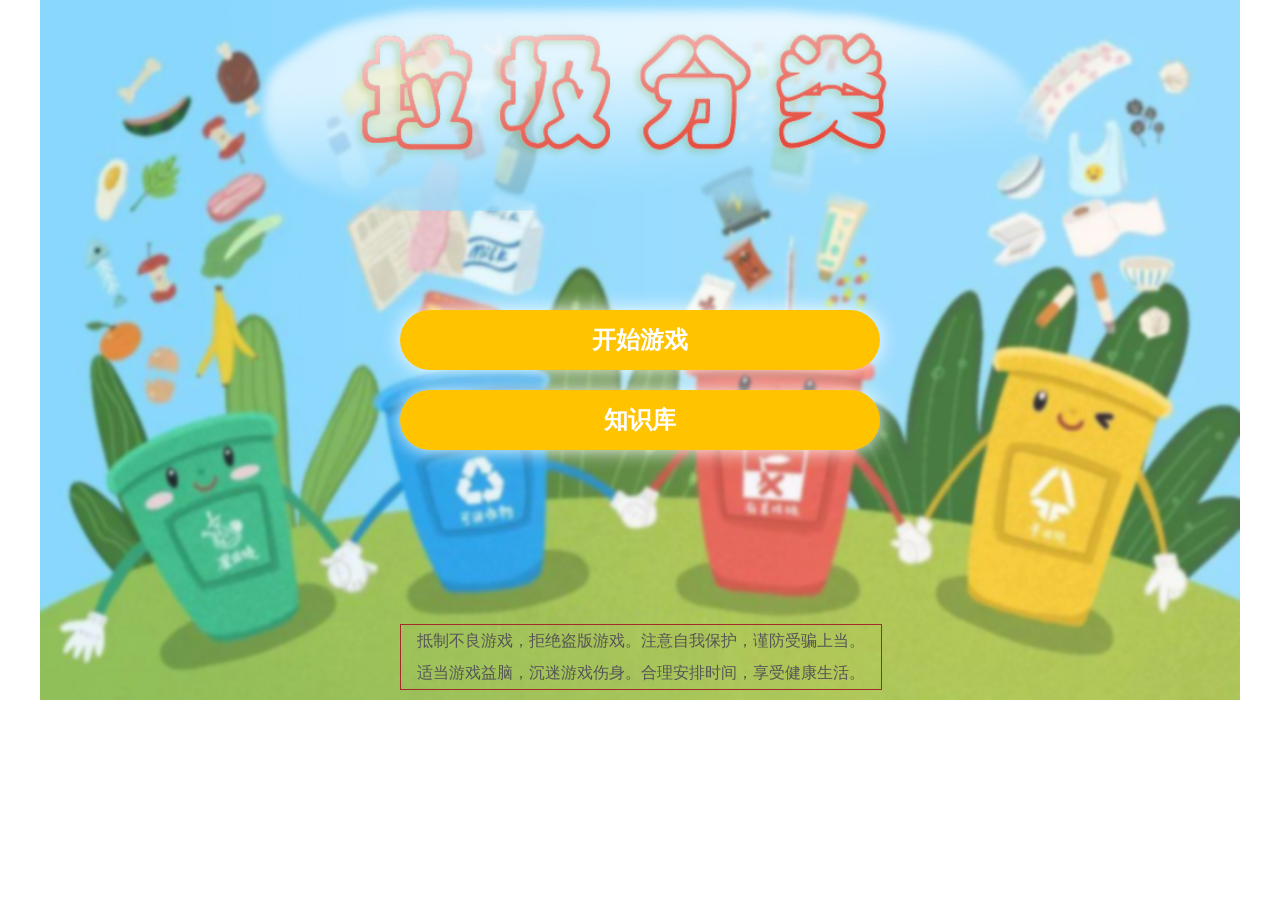
==== index.html @ ce2de185 "Initial Commit" ====
<!DOCTYPE html>
<html>
	<head>
		<meta charset="utf-8">
		<title></title>
		<link rel="stylesheet" type="text/css" href="css/style.css" />
	</head>
	<body>
		<!-- 开始界面 -->
		<div class="container">
			<div class="p1">
				<!-- <div class="title">标题</div> -->
				<div class="btn-group">
					<a href="game.html"><button>开始游戏</button></a>
					<a href="zsk.html"><button>知识库</button></a>
				</div>
				<div class="info">
					抵制不良游戏，拒绝盗版游戏。注意自我保护，谨防受骗上当。<br />
					适当游戏益脑，沉迷游戏伤身。合理安排时间，享受健康生活。
				</div>
			</div>

			<div class="p2">
				<!-- <div class="left">
					<div>可回收</div>
					<div>厨余垃圾</div>
					<div>有害垃圾</div>
					<div>其他垃圾</div>
				</div>
				<div class="right"></div> -->
			</div>
		</div>

	</body>
</html>
---- css/style.css ----
* {
	margin: 0;
	padding: 0;
}

.container {
	width: 1200px;
	height: 700px;
	background: #f5f5f5;
	margin: 0 auto;
	text-align: center;
	position: relative;
	background: url(../img/bg1.jpg);
	background-size: 100% 100%;
}

.title {
	font-size: 80px;
	line-height: 200px;
	font-family: '宋体';
	color: brown;
}

.p1 {
	padding-top: 300px;
}

.btn-group {
	width: 40%;
	margin: 0 auto;
}

.btn-group button {
	width: 100%;
	height: 60px;
	font-weight: 600;
	font-size: 24px;
	box-shadow: 0px 0px 20px #fff;
	margin: 10px 0;
	background: #ffc300;
	border: none;
	border-radius: 100px;
	color: white;
	outline: none;
}

.info {
	position: absolute;
	bottom: 0;
	width: 40%;
	left: 30%;
	line-height: 2;
	color: #555;
	text-align: center;
	border: 1px solid #A52A2A;
	bottom: 10px;
}

/* 知识库页面 */
.zsk {
	display: flex;
	background: url(../img/bg12.jpg);
	background-size: cover;
}

.left {
	width: 20%;
	height: 100%;
	display: flex;
	flex-direction: column;
	justify-content: space-between;
}

.left div {
	font-size: 30px;
	border: 1px solid #b6b6b6;
	flex: 1;
	background: #ff2b18;
	color: white;
	font-weight: 600;
	display: flex;
	align-items: center;
	justify-content: center;
	cursor: pointer;
	/* 居中 */
}

.right {
	flex: 1;
	background: url(../img/bg2.jpg.png) no-repeat center;
	background-size: 100% 100%;
	padding: 9% 15%;
	font-size: 20px;
	font-family: '华文彩云';
	color: #CC5E20;
	line-height: 2;
	font-weight: 600;
}

.right .title {
	color: #318C49;
	line-height: 1;
}

.back {
	position: absolute;
	right: 5%;
	bottom: 5%;
	text-decoration: none;
}

.back:hover {
	color: firebrick;
}

.p1-cont {
	color: white;
	font-size: 40px;

	width: 80%;
	margin: 0 auto;
	display: flex;
	justify-content: space-between;
}

.p1-cont div {
	margin: 10px;
	line-height: 180px;
	background: #ffffff77;
	cursor: pointer;
	flex: 1;
}

.p1-cont div:hover {
	color: #000000;
	background: #00000017;
}

.p1-cont .star {
	line-height: 40px;
	background: none;
}

.game-cont {
	position: absolute;
	width: 100%;
	height: 100%;
	top: 0;
	background: url(../img/cd.jpg);
	overflow: hidden;
	display: none;
	-webkit-user-select: none;
	-moz-user-select: none;
	-ms-user-select: none;
	user-select: none;
}

@keyframes bgmove {
	from {
		background-position: 0 0;
	}

	to {
		background-position: 100% 100%;
	}
}

.lj-box {
	position: absolute;
	/* animation: 30s bgmove linear; */
	/* background: #00000033; */

}

.lj-box img {
	border: none;
	outline: none;
}

.bar {
	display: flex;
	/* background: #bbb; */
	justify-content: space-around;
	color: white;
	line-height: 40px;
	font-size: 20px;
	font-weight: 600;
	text-shadow: 1px 1px 5px #000;
	z-index: 100000;
	position: absolute;
	top: 0;
	left: 0;
	width: 100%;
}

.hides::before {
	content: '';
	position: fixed;
	z-index: -1;
	width: 100%;
	height: 100%;
	background: #ffffff22;
	display: inline-block;
	left: 0;
	top: 0;
}

.bar div {
	cursor: pointer;
}

.fail-box {
	background: #fff;
	position: absolute;
	width: 50%;
	left: 25%;
	height: 50%;
	top: 25%;
	z-index: 1000000;
	border: 5px solid #1187C4;
	font-size: 24px;
	color: orangered;
	display: none;
	flex-direction: column;
	align-items: center;
	justify-content: center;
	line-height: 2;
}

.fail-box img {
	width: 100px;
}

.fail-box::before {
	content: '';
	position: fixed;
	z-index: -1;
	width: 100%;
	height: 100%;
	background: #ffffff22;
	display: inline-block;
	left: 0;
	top: 0;
}

.fail-box button {
	width: 40%;
	height: 40px;
	background-color: #1187C4;
	border: none;
	color: white;
}

.star {
	display: flex;
}

.star img {
	width: 30%;
}

.stop-btn img {
	width: 50px;
	vertical-align: middle;
}
.case img{
	width: 120px;
}
.lj-box div{
	background-size: 100% 100%;
}
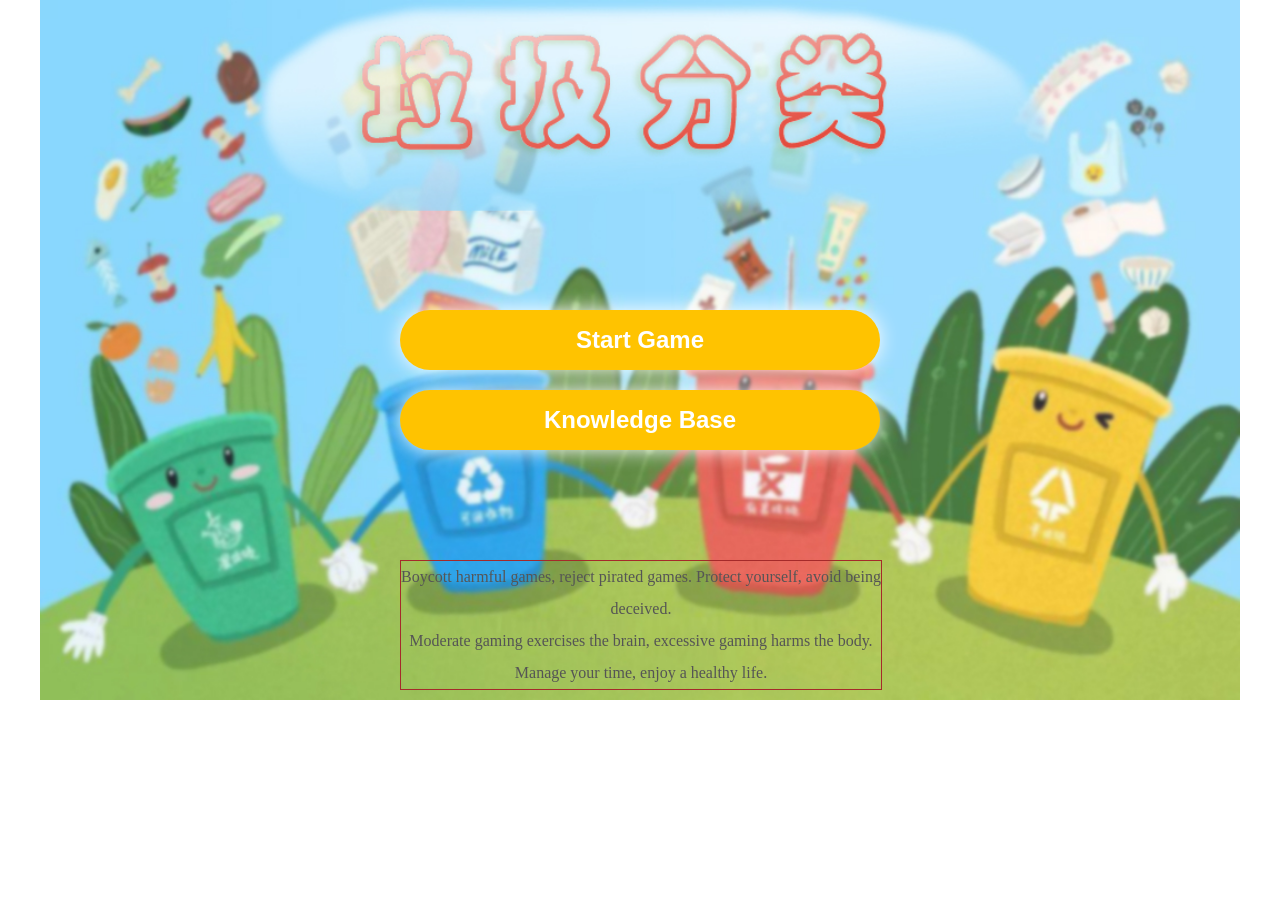
==== commit 00006618: "i18n: Localize main menu and level selection to English" ====
--- a/index.html
+++ b/index.html
@@ -11,12 +11,12 @@
 			<div class="p1">
 				<!-- <div class="title">标题</div> -->
 				<div class="btn-group">
-					<a href="game.html"><button>开始游戏</button></a>
-					<a href="zsk.html"><button>知识库</button></a>
+					<a href="game.html"><button>Start Game</button></a>
+					<a href="zsk.html"><button>Knowledge Base</button></a>
 				</div>
 				<div class="info">
-					抵制不良游戏，拒绝盗版游戏。注意自我保护，谨防受骗上当。<br />
-					适当游戏益脑，沉迷游戏伤身。合理安排时间，享受健康生活。
+					Boycott harmful games, reject pirated games. Protect yourself, avoid being deceived.<br />
+					Moderate gaming exercises the brain, excessive gaming harms the body. Manage your time, enjoy a healthy life.
 				</div>
 			</div>
 
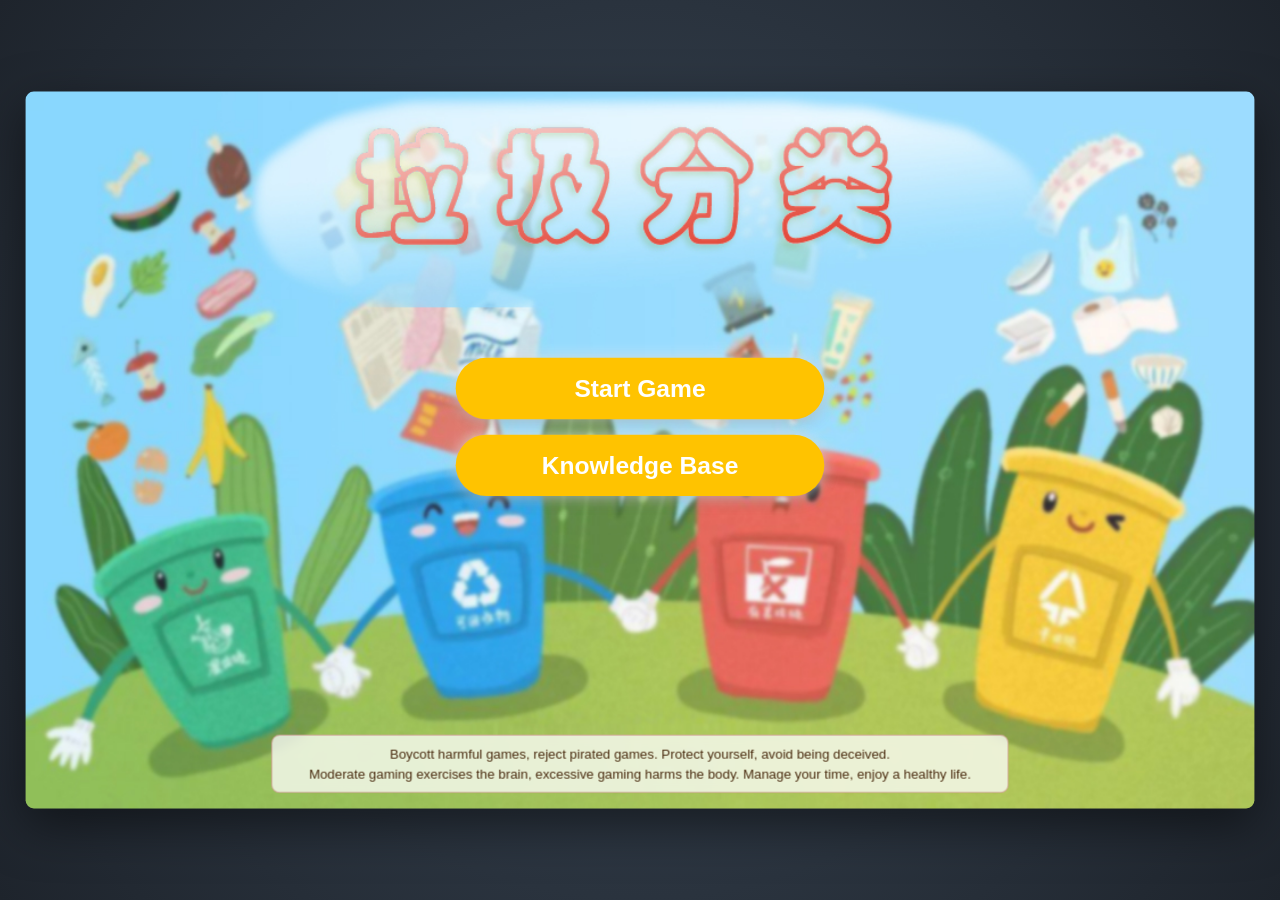
==== commit b6316d8c: "feat: Add dynamic aspect-fit viewport scaling script" ====
--- a/index.html
+++ b/index.html
@@ -31,5 +31,6 @@
 			</div>
 		</div>
 
+		<script src="js/scale.js"></script>
 	</body>
 </html>
--- a/css/style.css
+++ b/css/style.css
@@ -1,62 +1,101 @@
 * {
 	margin: 0;
 	padding: 0;
+	box-sizing: border-box;
+}
+
+html, body {
+	width: 100%;
+	height: 100%;
+	min-height: 100vh;
+	margin: 0;
+	padding: 0;
+	background: radial-gradient(circle at center, #3a4756 0%, #1e242c 100%);
+	display: flex;
+	align-items: center;
+	justify-content: center;
+	font-family: 'Segoe UI', -apple-system, BlinkMacSystemFont, Roboto, Oxygen, Ubuntu, Cantarell, sans-serif;
+	overflow: hidden;
+	touch-action: manipulation;
 }
 
 .container {
 	width: 1200px;
 	height: 700px;
-	background: #f5f5f5;
-	margin: 0 auto;
+	margin: auto;
 	text-align: center;
 	position: relative;
 	background: url(../img/bg1.jpg);
 	background-size: 100% 100%;
+	box-shadow: 0 16px 48px rgba(0, 0, 0, 0.5);
+	border-radius: 8px;
+	overflow: hidden;
+	flex-shrink: 0;
+	transform-origin: center center;
 }
 
 .title {
-	font-size: 80px;
-	line-height: 200px;
-	font-family: '宋体';
-	color: brown;
+	font-size: 64px;
+	line-height: 1.5;
+	font-family: inherit;
+	color: #8b2500;
+	font-weight: 700;
 }
 
 .p1 {
-	padding-top: 300px;
+	padding-top: 260px;
 }
 
 .btn-group {
-	width: 40%;
+	width: 360px;
 	margin: 0 auto;
+	display: flex;
+	flex-direction: column;
+	gap: 15px;
+}
+
+.btn-group a {
+	text-decoration: none;
+	display: block;
 }
 
 .btn-group button {
 	width: 100%;
 	height: 60px;
-	font-weight: 600;
+	font-weight: 700;
 	font-size: 24px;
-	box-shadow: 0px 0px 20px #fff;
-	margin: 10px 0;
+	box-shadow: 0 4px 15px rgba(0, 0, 0, 0.2), 0 0 15px rgba(255, 255, 255, 0.8);
 	background: #ffc300;
 	border: none;
 	border-radius: 100px;
 	color: white;
 	outline: none;
+	cursor: pointer;
+	transition: transform 0.15s ease, background-color 0.15s ease;
+}
+
+.btn-group button:hover {
+	background: #e6b000;
+	transform: scale(1.03);
 }
 
 .info {
 	position: absolute;
-	bottom: 0;
-	width: 40%;
-	left: 30%;
-	line-height: 2;
-	color: #555;
+	bottom: 15px;
+	width: 60%;
+	left: 20%;
+	line-height: 1.5;
+	font-size: 13px;
+	color: #4a2c11;
 	text-align: center;
-	border: 1px solid #A52A2A;
-	bottom: 10px;
-}
-
-/* 知识库页面 */
+	border: 1px solid rgba(165, 42, 42, 0.35);
+	background: rgba(255, 255, 255, 0.75);
+	padding: 8px 16px;
+	border-radius: 8px;
+	backdrop-filter: blur(4px);
+}
+
+/* Knowledge Base Page */
 .zsk {
 	display: flex;
 	background: url(../img/bg12.jpg);
@@ -64,81 +103,162 @@
 }
 
 .left {
-	width: 20%;
+	width: 22%;
 	height: 100%;
 	display: flex;
 	flex-direction: column;
 	justify-content: space-between;
+	background: rgba(0, 0, 0, 0.2);
 }
 
 .left div {
-	font-size: 30px;
+	font-size: 20px;
 	border: 1px solid #b6b6b6;
 	flex: 1;
 	background: #ff2b18;
 	color: white;
-	font-weight: 600;
-	display: flex;
-	align-items: center;
-	justify-content: center;
+	font-weight: 700;
+	display: flex;
+	align-items: center;
+	justify-content: center;
+	text-align: center;
+	padding: 0 15px;
 	cursor: pointer;
-	/* 居中 */
+	line-height: 1.2;
+	transition: background-color 0.15s ease;
+}
+
+.left div:hover {
+	background: #d62312;
 }
 
 .right {
 	flex: 1;
 	background: url(../img/bg2.jpg.png) no-repeat center;
-	background-size: 100% 100%;
-	padding: 9% 15%;
-	font-size: 20px;
-	font-family: '华文彩云';
-	color: #CC5E20;
-	line-height: 2;
+	background-size: 92% 92%;
+	padding: 45px 120px 65px 85px;
+	display: flex;
+	flex-direction: column;
+	justify-content: center;
+	align-items: center;
+	text-align: center;
+	position: relative;
+}
+
+.right .title {
+	color: #236934;
+	font-size: 34px;
+	font-weight: 700;
+	line-height: 1.2;
+	margin-bottom: 14px;
+	text-align: center;
+	width: 100%;
+	font-family: inherit;
+}
+
+.right .cont {
+	font-size: 16px;
+	line-height: 1.7;
+	color: #633917;
 	font-weight: 600;
-}
-
-.right .title {
-	color: #318C49;
-	line-height: 1;
+	text-align: justify;
+	text-justify: inter-word;
+	width: 100%;
+	max-height: 440px;
+	overflow-y: auto;
+	padding-right: 15px;
+}
+
+.case {
+	display: flex;
+	flex-wrap: wrap;
+	justify-content: center;
+	align-items: center;
+	gap: 14px;
+	margin-top: 18px;
+	padding: 5px 0;
+	width: 100%;
+}
+
+.case img {
+	width: 75px;
+	height: 75px;
+	object-fit: contain;
+	background: rgba(255, 255, 255, 0.65);
+	border: 1px solid rgba(0, 0, 0, 0.1);
+	border-radius: 10px;
+	padding: 5px;
+	box-shadow: 0 2px 6px rgba(0, 0, 0, 0.08);
 }
 
 .back {
 	position: absolute;
-	right: 5%;
-	bottom: 5%;
+	right: 40px;
+	bottom: 25px;
 	text-decoration: none;
+	background: #ffc300;
+	color: #ffffff;
+	font-size: 18px;
+	font-weight: 700;
+	padding: 8px 24px;
+	border-radius: 20px;
+	box-shadow: 0 4px 10px rgba(0, 0, 0, 0.2);
+	transition: background-color 0.15s, transform 0.15s;
 }
 
 .back:hover {
-	color: firebrick;
+	background: #e6b000;
+	color: #ffffff;
+	transform: scale(1.05);
 }
 
 .p1-cont {
-	color: white;
-	font-size: 40px;
-
-	width: 80%;
+	color: #2c3e50;
+	width: 85%;
 	margin: 0 auto;
 	display: flex;
 	justify-content: space-between;
-}
-
-.p1-cont div {
-	margin: 10px;
-	line-height: 180px;
-	background: #ffffff77;
+	gap: 24px;
+}
+
+.p1-cont > div {
+	margin: 0;
+	height: 180px;
+	background: rgba(255, 255, 255, 0.7);
 	cursor: pointer;
 	flex: 1;
-}
-
-.p1-cont div:hover {
+	display: flex;
+	flex-direction: column;
+	align-items: center;
+	justify-content: center;
+	border-radius: 16px;
+	font-size: 28px;
+	font-weight: 700;
+	box-shadow: 0 6px 18px rgba(0, 0, 0, 0.12);
+	transition: transform 0.2s ease, background-color 0.2s ease, box-shadow 0.2s ease;
+}
+
+.p1-cont > div:hover {
 	color: #000000;
-	background: #00000017;
+	background: rgba(255, 255, 255, 0.9);
+	transform: translateY(-4px);
+	box-shadow: 0 10px 24px rgba(0, 0, 0, 0.22);
 }
 
 .p1-cont .star {
-	line-height: 40px;
+	display: flex;
+	justify-content: center;
+	align-items: center;
+	gap: 8px;
+	margin-top: 14px;
 	background: none;
+	line-height: normal;
+}
+
+.p1-cont .star img {
+	width: 32px;
+	height: 32px;
+	object-fit: contain;
 }
 
 .game-cont {
@@ -146,6 +266,7 @@
 	width: 100%;
 	height: 100%;
 	top: 0;
+	left: 0;
 	background: url(../img/cd.jpg);
 	overflow: hidden;
 	display: none;
@@ -167,9 +288,6 @@
 
 .lj-box {
 	position: absolute;
-	/* animation: 30s bgmove linear; */
-	/* background: #00000033; */
-
 }
 
 .lj-box img {
@@ -179,18 +297,22 @@
 
 .bar {
 	display: flex;
-	/* background: #bbb; */
 	justify-content: space-around;
+	align-items: center;
 	color: white;
-	line-height: 40px;
+	height: 48px;
+	line-height: 48px;
 	font-size: 20px;
-	font-weight: 600;
-	text-shadow: 1px 1px 5px #000;
+	font-weight: 700;
+	text-shadow: 1px 1px 4px rgba(0, 0, 0, 0.85);
 	z-index: 100000;
 	position: absolute;
 	top: 0;
 	left: 0;
 	width: 100%;
+	background: rgba(0, 0, 0, 0.25);
+	backdrop-filter: blur(2px);
+	padding: 0 20px;
 }
 
 .hides::before {
@@ -199,36 +321,76 @@
 	z-index: -1;
 	width: 100%;
 	height: 100%;
-	background: #ffffff22;
+	background: rgba(255, 255, 255, 0.15);
 	display: inline-block;
 	left: 0;
 	top: 0;
 }
 
 .bar div {
-	cursor: pointer;
+	user-select: none;
+}
+
+.music-control {
+	cursor: pointer !important;
+	background: rgba(255, 255, 255, 0.2);
+	padding: 2px 14px;
+	border-radius: 20px;
+	font-size: 16px;
+	line-height: 28px;
+	transition: background-color 0.2s;
+}
+
+.music-control:hover {
+	background: rgba(255, 255, 255, 0.35);
 }
 
 .fail-box {
-	background: #fff;
-	position: absolute;
-	width: 50%;
-	left: 25%;
-	height: 50%;
-	top: 25%;
+	background: #ffffff;
+	position: absolute;
+	width: 480px;
+	left: 360px;
+	height: 360px;
+	top: 170px;
 	z-index: 1000000;
-	border: 5px solid #1187C4;
-	font-size: 24px;
-	color: orangered;
+	border: 4px solid #1187c4;
+	border-radius: 20px;
+	box-shadow: 0 12px 40px rgba(0, 0, 0, 0.5);
+	color: #333333;
 	display: none;
 	flex-direction: column;
 	align-items: center;
 	justify-content: center;
-	line-height: 2;
+	padding: 24px;
+	gap: 10px;
+}
+
+.fail-box h2 {
+	font-size: 32px;
+	color: #1187c4;
+	font-weight: 700;
+	margin: 0;
+}
+
+.fail-box p {
+	font-size: 22px;
+	font-weight: 600;
+	color: #e65100;
+	margin: 0;
+}
+
+.fail-box div {
+	display: flex;
+	justify-content: center;
+	align-items: center;
+	gap: 10px;
+	margin: 4px 0;
 }
 
 .fail-box img {
-	width: 100px;
+	width: 50px;
+	height: 50px;
+	object-fit: contain;
 }
 
 .fail-box::before {
@@ -237,18 +399,29 @@
 	z-index: -1;
 	width: 100%;
 	height: 100%;
-	background: #ffffff22;
+	background: rgba(0, 0, 0, 0.4);
 	display: inline-block;
 	left: 0;
 	top: 0;
 }
 
 .fail-box button {
-	width: 40%;
-	height: 40px;
-	background-color: #1187C4;
+	width: 150px;
+	height: 44px;
+	background-color: #1187c4;
 	border: none;
+	border-radius: 22px;
 	color: white;
+	font-size: 18px;
+	font-weight: 700;
+	cursor: pointer;
+	box-shadow: 0 4px 12px rgba(17, 135, 196, 0.4);
+	transition: background-color 0.15s, transform 0.15s;
+}
+
+.fail-box button:hover {
+	background-color: #0d6e9f;
+	transform: scale(1.04);
 }
 
 .star {
@@ -259,13 +432,20 @@
 	width: 30%;
 }
 
+.stop-btn {
+	cursor: pointer !important;
+	display: flex;
+	align-items: center;
+}
+
 .stop-btn img {
-	width: 50px;
+	width: 36px;
+	height: 36px;
 	vertical-align: middle;
-}
-.case img{
-	width: 120px;
-}
-.lj-box div{
+	cursor: pointer;
+	filter: drop-shadow(0 2px 4px rgba(0, 0, 0, 0.4));
+}
+
+.lj-box div {
 	background-size: 100% 100%;
 }
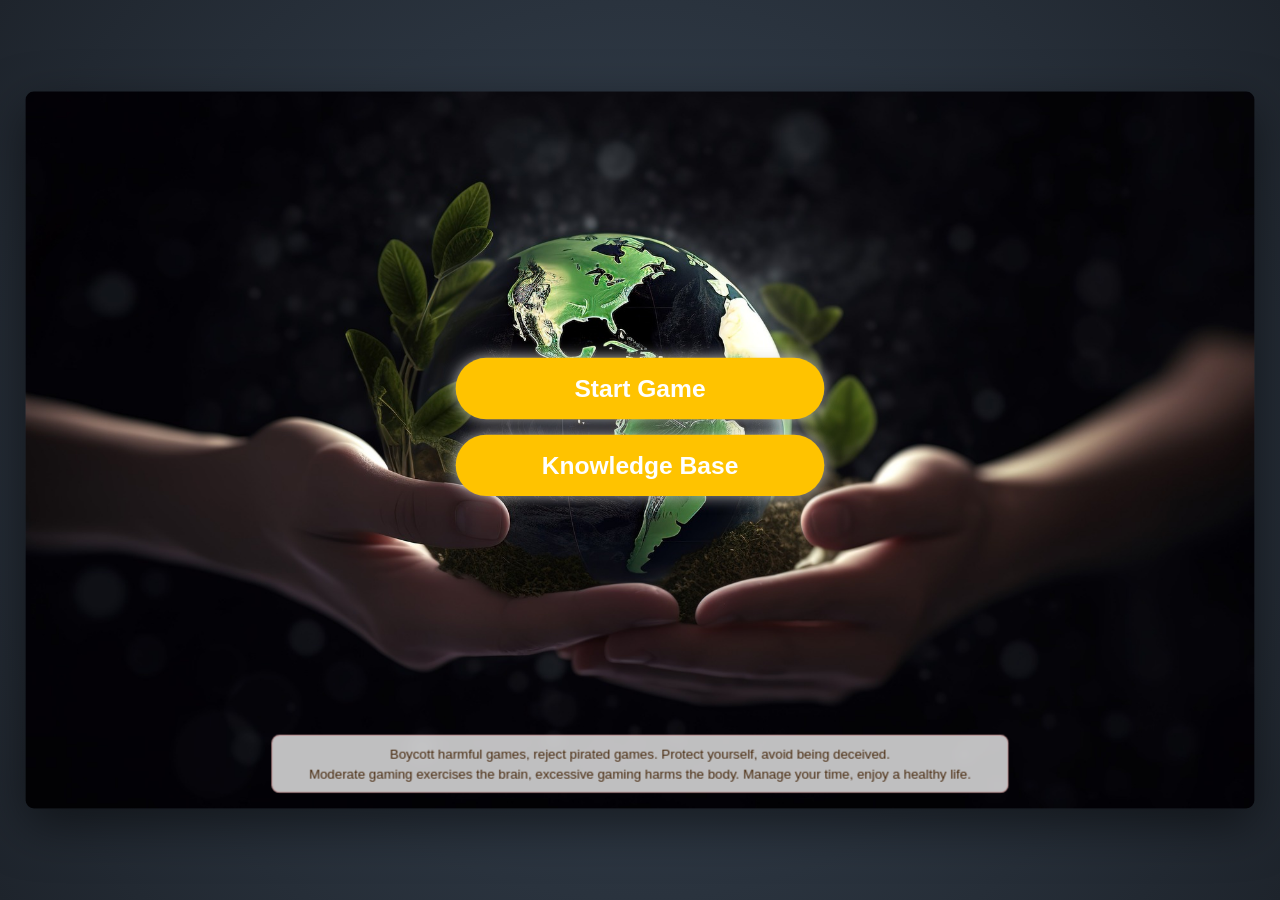
==== commit b517ba54: "refactor: Rename all Chinese and pinyin filenames/directories to English" ====
--- a/index.html
+++ b/index.html
@@ -2,17 +2,18 @@
 <html>
 	<head>
 		<meta charset="utf-8">
-		<title></title>
+		<meta name="viewport" content="width=device-width, initial-scale=1.0">
+		<title>Garbage Sorting Game</title>
 		<link rel="stylesheet" type="text/css" href="css/style.css" />
 	</head>
 	<body>
-		<!-- 开始界面 -->
+		<!-- Main Menu -->
 		<div class="container">
 			<div class="p1">
-				<!-- <div class="title">标题</div> -->
+				<!-- <div class="title">Title</div> -->
 				<div class="btn-group">
 					<a href="game.html"><button>Start Game</button></a>
-					<a href="zsk.html"><button>Knowledge Base</button></a>
+					<a href="knowledge-base.html"><button>Knowledge Base</button></a>
 				</div>
 				<div class="info">
 					Boycott harmful games, reject pirated games. Protect yourself, avoid being deceived.<br />
@@ -22,10 +23,10 @@
 
 			<div class="p2">
 				<!-- <div class="left">
-					<div>可回收</div>
-					<div>厨余垃圾</div>
-					<div>有害垃圾</div>
-					<div>其他垃圾</div>
+					<div>Recyclable</div>
+					<div>Kitchen Waste</div>
+					<div>Hazardous Waste</div>
+					<div>Other Waste</div>
 				</div>
 				<div class="right"></div> -->
 			</div>
--- a/css/style.css
+++ b/css/style.css
@@ -98,7 +98,7 @@
 /* Knowledge Base Page */
 .zsk {
 	display: flex;
-	background: url(../img/bg12.jpg);
+	background: url(../img/bg-guide.jpg);
 	background-size: cover;
 }
 
@@ -267,7 +267,7 @@
 	height: 100%;
 	top: 0;
 	left: 0;
-	background: url(../img/cd.jpg);
+	background: url(../img/playfield.jpg);
 	overflow: hidden;
 	display: none;
 	-webkit-user-select: none;
